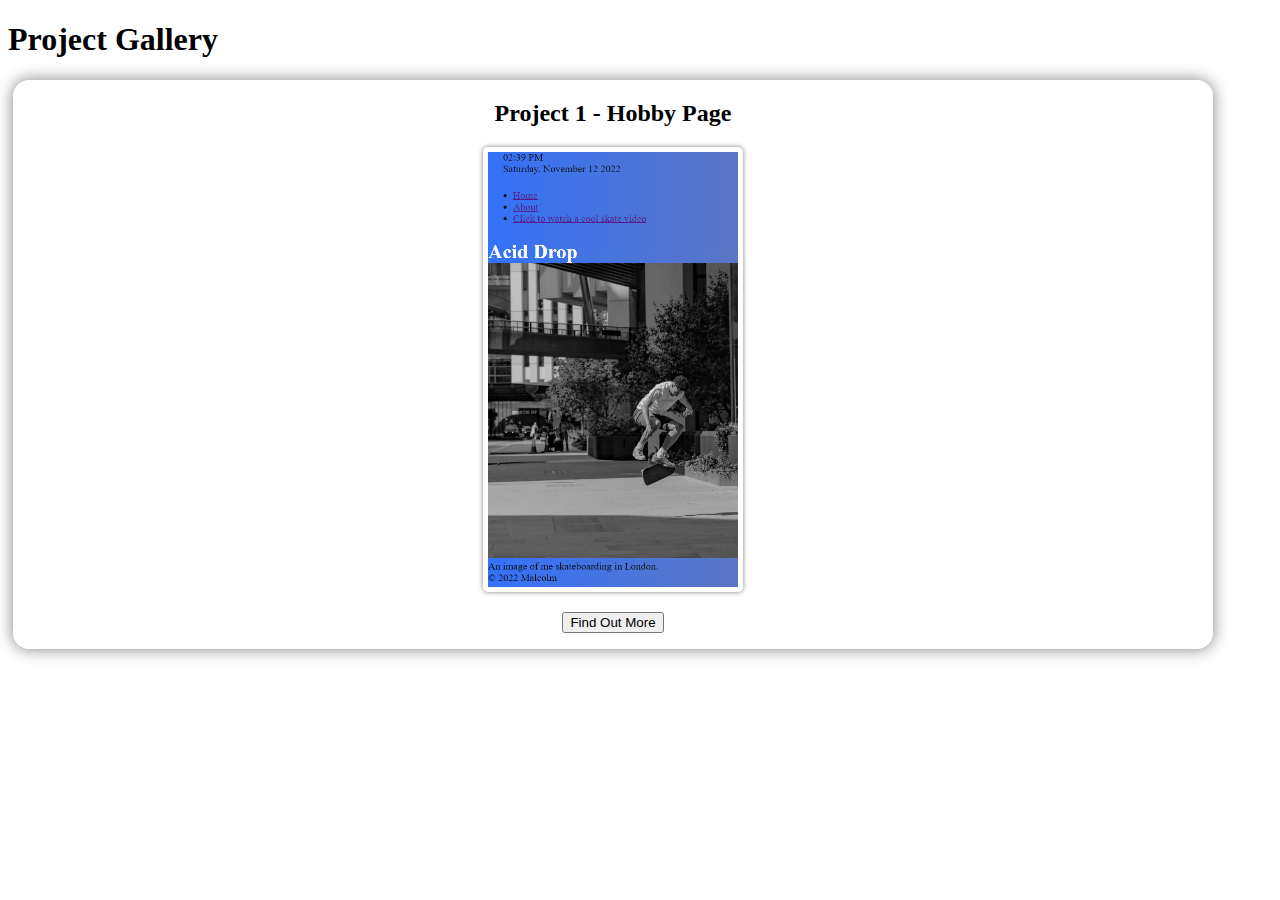
==== index.html @ ed5597aa "Rename my-gallery.html to index.html" ====
<!DOCTYPE html>
<html lang="en">
<head>
    <meta charset="utf-8">
    <meta name="viewport" content="width=device-width, initial-scale=1">
    <link rel="stylesheet" href="my-styles.css">
    <link rel="icon" href="favicon.ico">
    <title>My Project Gallery</title>
</head>

<body>

<h1>Project Gallery</h1>
 
<div class="projects">
    <div class="project">
        <h2>Project 1 - Hobby Page</h2>
        <img src="img1.PNG" alt="" srcset="">
        <p><button onclick="myFunction()">Find Out More</button></p>
        <div id="placeholder-text"></div>
    </div>
</main>

<script src="my-scripts.js"></script>

</body>
---- my-styles.css ----
img {
    width: 250px;
    object-fit: cover;
    object-position: bottom;
    padding: 5px;
    border-radius: 5px;
    box-shadow: 0 0 5px rgba(0,0,0,0.5);
}

.projects {
    display:  flex;
    width: 1200px;
    max-width: 100%;
    flex-wrap: wrap;
    justify-content: center;
    flex-direction: row;
    margin: 5px;
    border-radius: 16px;
    text-align: center;
    box-shadow: 0 0 16px rgba(0,0,0,0.5)
}

@media screen and (max-width: 1000px) {
    .projects {
        flex-direction: column;
    }
}

@media screen and (max-width: 700px) {
    .projects {
        flex-direction: column;
    }
}
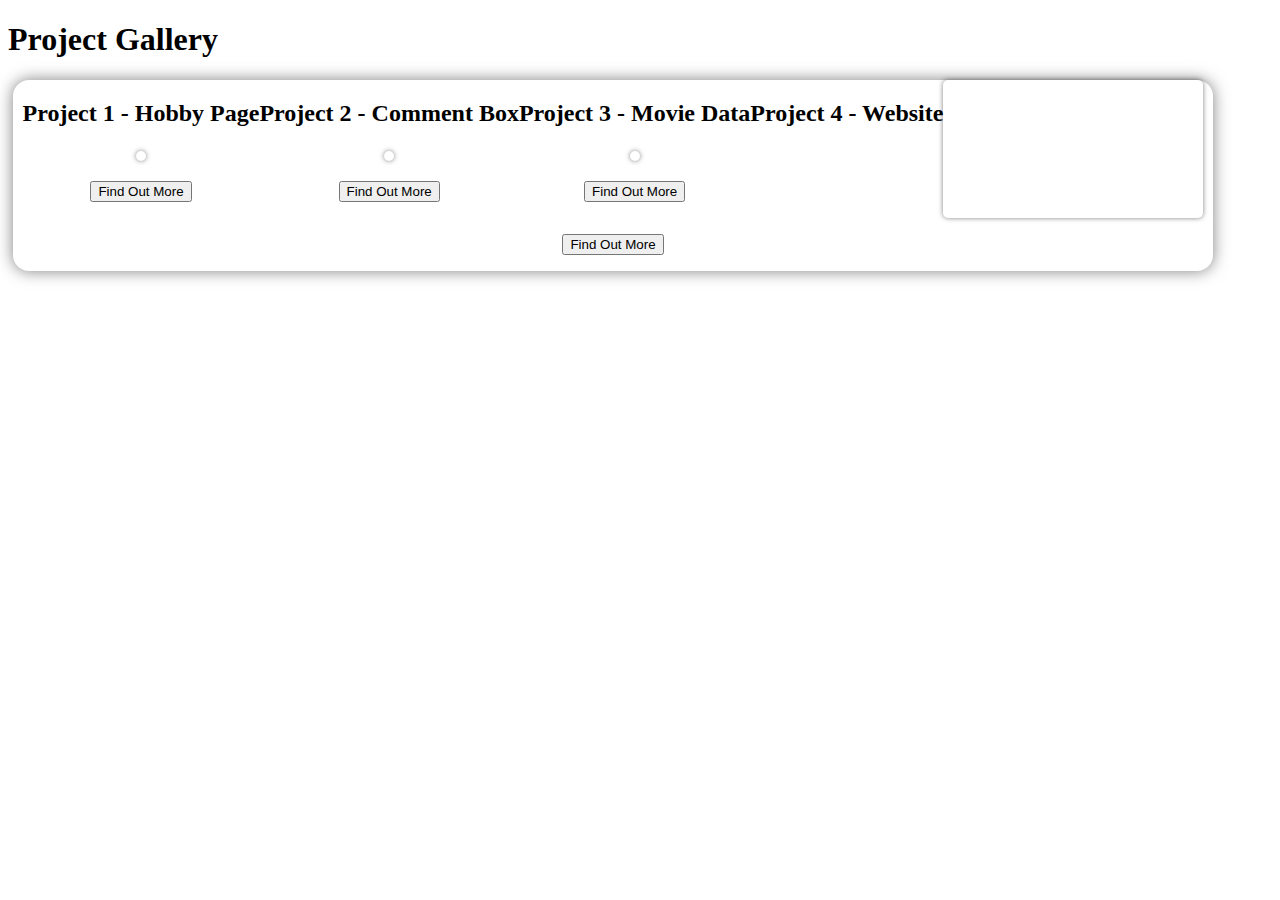
==== commit 873cb2ab: "Update index.html" ====
--- a/index.html
+++ b/index.html
@@ -13,14 +13,37 @@
 <h1>Project Gallery</h1>
  
 <div class="projects">
-    <div class="project">
+        <div class="project">
         <h2>Project 1 - Hobby Page</h2>
-        <img src="img1.PNG" alt="" srcset="">
+        <img src="HobbyPage.JPG" alt="" srcset="">
         <p><button onclick="myFunction()">Find Out More</button></p>
-        <div id="placeholder-text"></div>
-    </div>
+        <div id="placeholder-text1"></div>
+        </div>
+        <div class="project">
+        <h2>Project 2 - Comment Box</h2>
+        <img src="CommentBox.JPG" alt="" srcset="">
+        <p><button onclick="myFunction2()">Find Out More</button></p>
+        <div id="placeholder-text2"></div>
+        </div>
+        <div>
+        <h2>Project 3 - Movie Data</h2>
+        <img src="MovieData.JPG" alt="" srcset="">
+        <p><button onclick="myFunction3()">Find Out More</button></p>
+        <div id="placeholder-text3"></div>
+        </div>
+        <h2>Project 4 - Website</h2>
+        <img src="" alt="" srcset="">
+        <p><button onclick="myFunction4()">Find Out More</button></p>
+        <div id="placeholder-text4"></div>
+        </div>
+</div>
+
+
 </main>
+
+
 
 <script src="my-scripts.js"></script>
 
 </body>
+</html>
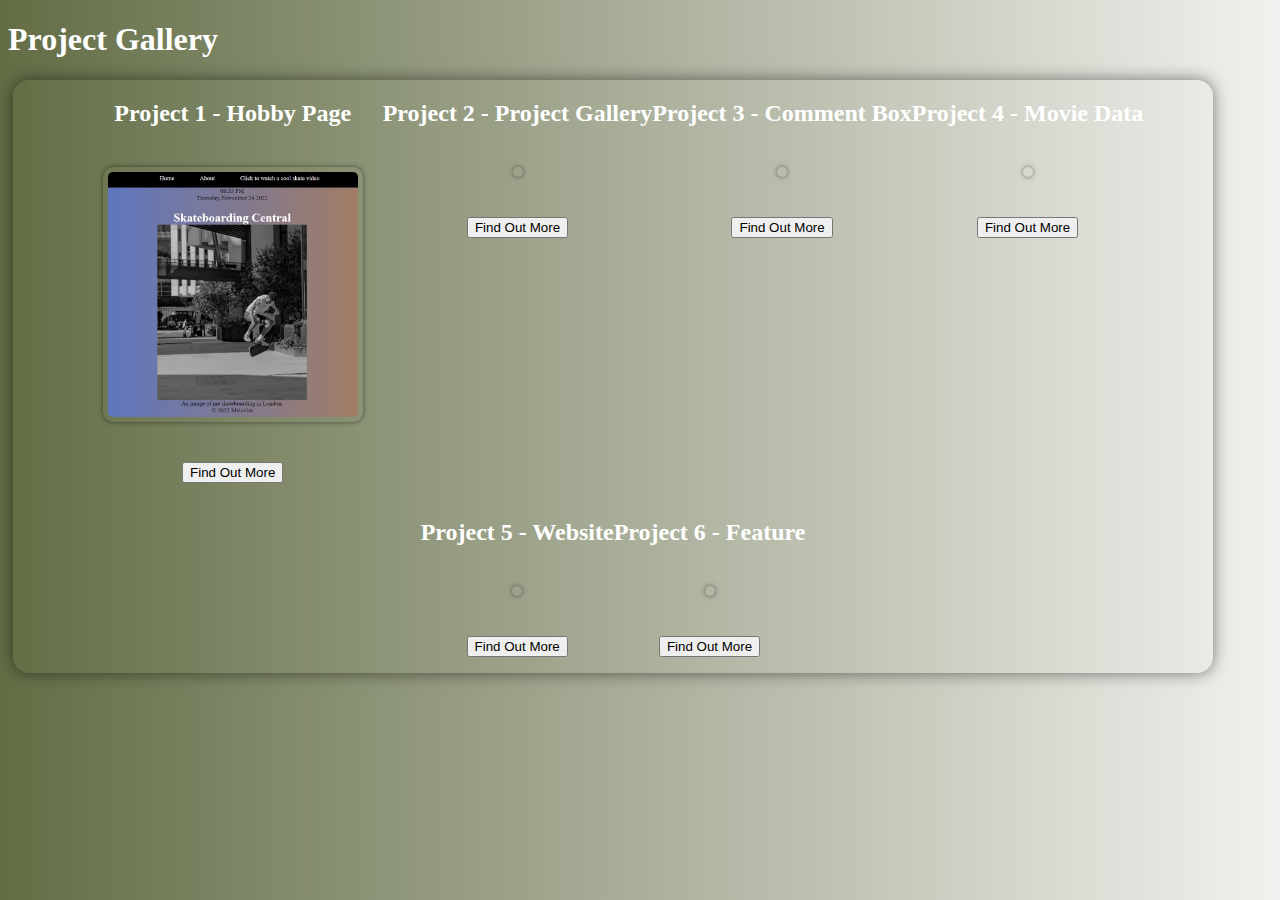
==== commit 16ad6858: "Updated index.html" ====
--- a/index.html
+++ b/index.html
@@ -14,27 +14,40 @@
  
 <div class="projects">
         <div class="project">
-        <h2>Project 1 - Hobby Page</h2>
-        <img src="HobbyPage.JPG" alt="" srcset="">
-        <p><button onclick="myFunction()">Find Out More</button></p>
-        <div id="placeholder-text1"></div>
+            <h2>Project 1 - Hobby Page</h2>
+            <img src="HobbyPage.JPG" alt="" srcset="">
+            <p><button onclick="myFunction()">Find Out More</button></p>
+            <div id="placeholder-text1"></div>
         </div>
         <div class="project">
-        <h2>Project 2 - Comment Box</h2>
-        <img src="CommentBox.JPG" alt="" srcset="">
-        <p><button onclick="myFunction2()">Find Out More</button></p>
-        <div id="placeholder-text2"></div>
+            <h2>Project 2 - Project Gallery</h2>
+            <img src="ProjectGallery.JPG" alt="" srcset="">
+            <p><button onclick="myFunction2()">Find Out More</button></p>
+            <div id="placeholder-text2"></div>
         </div>
-        <div>
-        <h2>Project 3 - Movie Data</h2>
-        <img src="MovieData.JPG" alt="" srcset="">
-        <p><button onclick="myFunction3()">Find Out More</button></p>
-        <div id="placeholder-text3"></div>
+        <div class="project">
+            <h2>Project 3 - Comment Box</h2>
+            <img src="CommentBox.jpg" alt="" srcset="">
+            <p><button onclick="myFunction3()">Find Out More</button></p>
+            <div id="placeholder-text3"></div>
         </div>
-        <h2>Project 4 - Website</h2>
-        <img src="" alt="" srcset="">
-        <p><button onclick="myFunction4()">Find Out More</button></p>
-        <div id="placeholder-text4"></div>
+        <div class="project">
+            <h2>Project 4 - Movie Data</h2>
+            <img src="MovieData.jpg" alt="" srcset="">
+            <p><button onclick="myFunction4()">Find Out More</button></p>
+            <div id="placeholder-text4"></div>
+        </div>
+        <div class="project">
+            <h2>Project 5 - Website</h2>
+            <img src="Website.jpg" alt="" srcset="">
+            <p><button onclick="myFunction5()">Find Out More</button></p>
+            <div id="placeholder-text5"></div>
+        </div>
+        <div class="project">
+            <h2>Project 6 - Feature</h2>
+            <img src="3dSpinner.jpg" alt="" srcset="">
+            <p><button onclick="myFunction6()">Find Out More</button></p>
+            <div id="placeholder-text6"></div>
         </div>
 </div>
 
--- a/my-styles.css
+++ b/my-styles.css
@@ -1,10 +1,20 @@
+html{
+    background: linear-gradient(to right, #626d45,#f2f1ef);
+    color: white;
+}
+
 img {
     width: 250px;
     object-fit: cover;
     object-position: bottom;
     padding: 5px;
-    border-radius: 5px;
+    border-radius: 10px;
+    margin: 20px;
     box-shadow: 0 0 5px rgba(0,0,0,0.5);
+}
+
+h1{
+    text-align: left;
 }
 
 .projects {
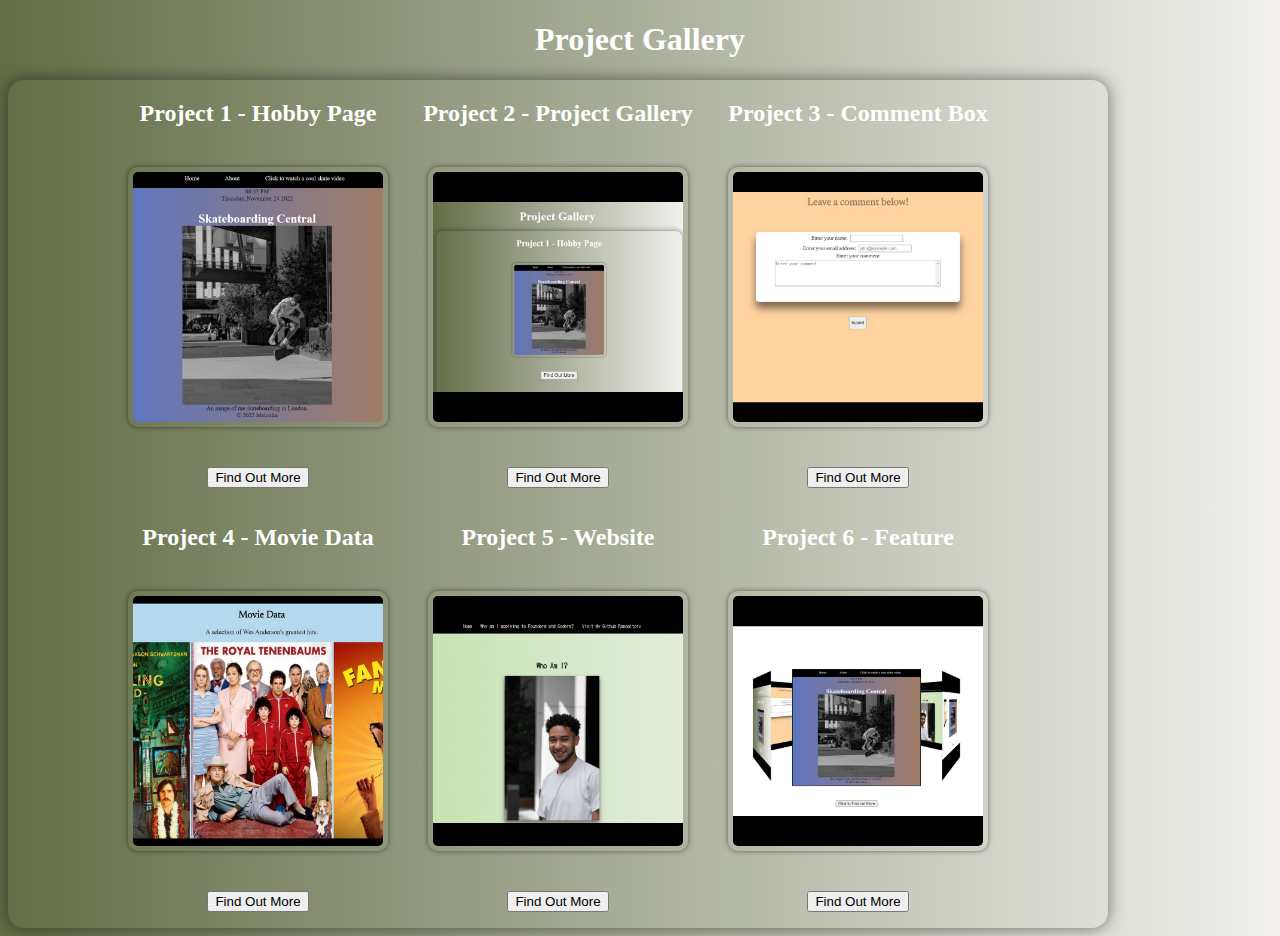
==== commit 8c27f99f: "Updated projectgallery file" ====
--- a/index.html
+++ b/index.html
@@ -21,7 +21,7 @@
         </div>
         <div class="project">
             <h2>Project 2 - Project Gallery</h2>
-            <img src="ProjectGallery.JPG" alt="" srcset="">
+            <img src="ProjectGallery.jpg" alt="" srcset="">
             <p><button onclick="myFunction2()">Find Out More</button></p>
             <div id="placeholder-text2"></div>
         </div>
--- a/my-styles.css
+++ b/my-styles.css
@@ -3,28 +3,26 @@
     color: white;
 }
 
+h1{
+    display: flex;
+    justify-content: center;
+}
+
 img {
     width: 250px;
-    object-fit: cover;
-    object-position: bottom;
+    height: 250px;
     padding: 5px;
     border-radius: 10px;
     margin: 20px;
     box-shadow: 0 0 5px rgba(0,0,0,0.5);
 }
 
-h1{
-    text-align: left;
-}
-
 .projects {
-    display:  flex;
-    width: 1200px;
-    max-width: 100%;
+    display: flex;
     flex-wrap: wrap;
     justify-content: center;
-    flex-direction: row;
-    margin: 5px;
+    width: 1100px;
+    max-width: 100%;
     border-radius: 16px;
     text-align: center;
     box-shadow: 0 0 16px rgba(0,0,0,0.5)
@@ -34,10 +32,20 @@
     .projects {
         flex-direction: column;
     }
+
+    img {
+        width: 190px;
+        height: 190px;
+    }
 }
 
 @media screen and (max-width: 700px) {
     .projects {
         flex-direction: column;
     }
+
+    img {
+        width: 130px;
+        height: 130px;
+    }
 }
